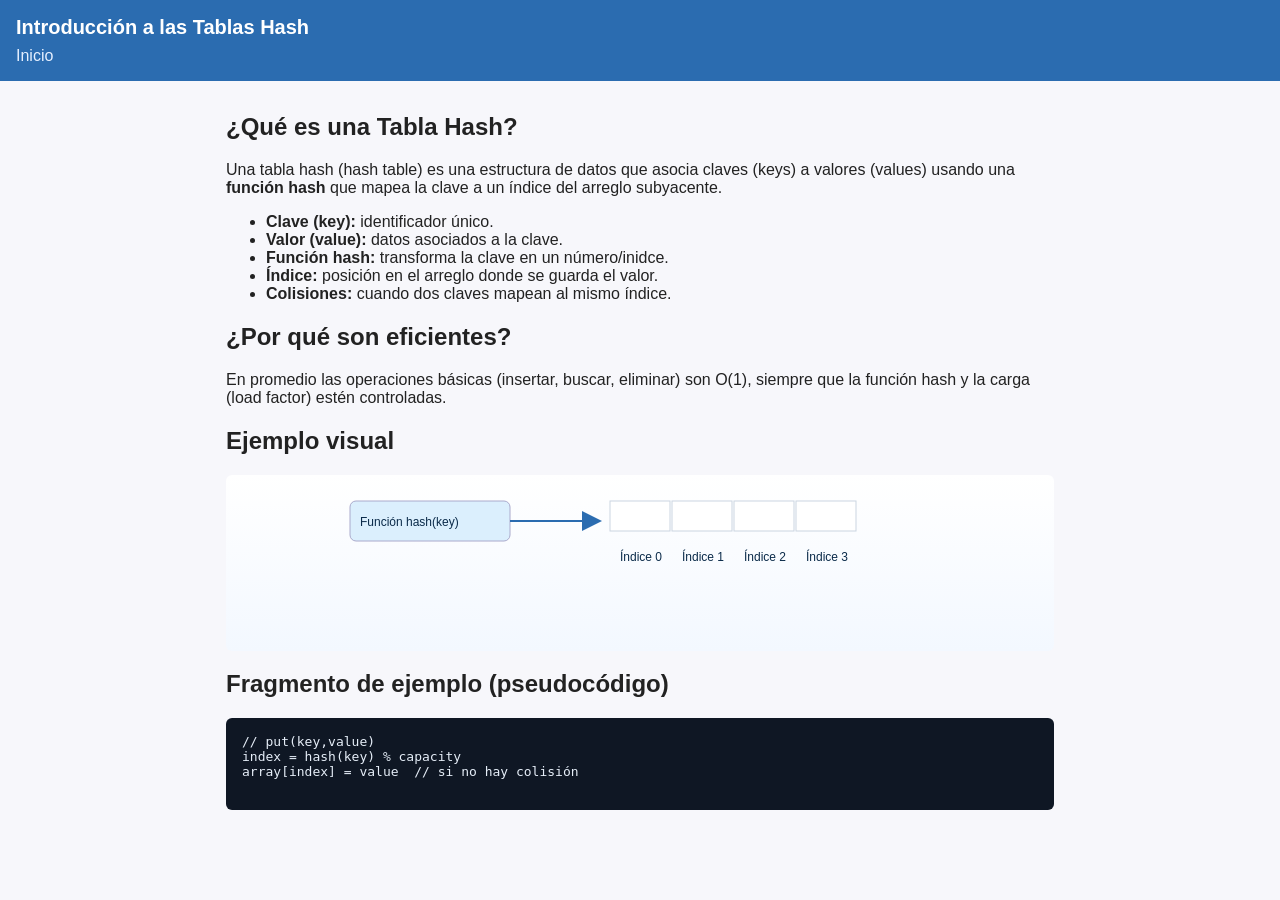
==== posts/introduccion-tablas-hash.html @ 5b84fa2f "feat(blog): add blog skeleton and 3 posts" ====
<!-- author:; date:; tags: tablas-hash, introduccion -->
<!doctype html>
<html lang="es">
<head>
  <meta charset="utf-8">
  <meta name="viewport" content="width=device-width,initial-scale=1">
  <title>Introducción a las Tablas Hash</title>
  <link rel="stylesheet" href="../assets/css/style.css">
</head>
<body>
  <header class="site-header">
    <h1>Introducción a las Tablas Hash</h1>
    <nav>
      <a href="../index.html">Inicio</a>
    </nav>
  </header>

  <main class="container">
    <section>
      <h2>¿Qué es una Tabla Hash?</h2>
      <p>Una tabla hash (hash table) es una estructura de datos que asocia claves (keys) a valores (values) usando una <strong>función hash</strong> que mapea la clave a un índice del arreglo subyacente.</p>
      <ul>
        <li><strong>Clave (key):</strong> identificador único.</li>
        <li><strong>Valor (value):</strong> datos asociados a la clave.</li>
        <li><strong>Función hash:</strong> transforma la clave en un número/inidce.</li>
        <li><strong>Índice:</strong> posición en el arreglo donde se guarda el valor.</li>
        <li><strong>Colisiones:</strong> cuando dos claves mapean al mismo índice.</li>
      </ul>
    </section>

    <section>
      <h2>¿Por qué son eficientes?</h2>
      <p>En promedio las operaciones básicas (insertar, buscar, eliminar) son O(1), siempre que la función hash y la carga (load factor) estén controladas.</p>
    </section>

    <section>
      <h2>Ejemplo visual</h2>
      <div class="svg-wrap">
        <svg width="100%" height="140" viewBox="0 0 600 140" xmlns="http://www.w3.org/2000/svg" aria-hidden>
          <style>text{font-family:Segoe UI,Arial;fill:#0b2b4a;font-size:12px}</style>
          <rect x="10" y="10" width="160" height="40" fill="#dbeffd" stroke="#aac" rx="6"/>
          <text x="20" y="35">Función hash(key)</text>
          <path d="M170 30 L260 30" stroke="#2b6cb0" stroke-width="2" fill="none" marker-end="url(#arrow)"/>
          <defs>
            <marker id="arrow" markerWidth="10" markerHeight="10" refX="9" refY="5" orient="auto">
              <path d="M0 0 L10 5 L0 10 z" fill="#2b6cb0" />
            </marker>
          </defs>
          <!-- arreglo -->
          <g transform="translate(270,0)">
            <rect x="0" y="10" width="60" height="30" fill="#fff" stroke="#cbd5e1"/>
            <rect x="62" y="10" width="60" height="30" fill="#fff" stroke="#cbd5e1"/>
            <rect x="124" y="10" width="60" height="30" fill="#fff" stroke="#cbd5e1"/>
            <rect x="186" y="10" width="60" height="30" fill="#fff" stroke="#cbd5e1"/>
            <text x="10" y="70">Índice 0</text>
            <text x="72" y="70">Índice 1</text>
            <text x="134" y="70">Índice 2</text>
            <text x="196" y="70">Índice 3</text>
          </g>
        </svg>
      </div>
    </section>

    <section>
      <h2>Fragmento de ejemplo (pseudocódigo)</h2>
      <pre><code>// put(key,value)
index = hash(key) % capacity
array[index] = value  // si no hay colisión
      </code></pre>
    </section>
  </main>
  <script src="../assets/js/main.js" defer></script>
</body>
</html>
---- assets/css/style.css ----
:root{--bg:#f7f7fb;--card:#ffffff;--accent:#2b6cb0;--muted:#555}
*{box-sizing:border-box}
body{font-family:Segoe UI,Roboto,Arial,sans-serif;background:var(--bg);color:#222;margin:0}
.site-header{background:var(--accent);color:#fff;padding:1rem}
.site-header h1{margin:0;font-size:1.25rem}
.site-header nav{margin-top:.5rem}
.site-header a{color:#e6f0ff;margin-right:1rem;text-decoration:none}
.container{max-width:860px;margin:2rem auto;padding:0 1rem}
.cards{display:grid;grid-template-columns:repeat(auto-fit,minmax(220px,1fr));gap:1rem;margin-top:1rem}
.card{background:var(--card);padding:1rem;border-radius:6px;box-shadow:0 1px 3px rgba(0,0,0,.06)}
pre{background:#0f1724;color:#e6eef8;padding:1rem;overflow:auto;border-radius:6px}
.site-footer{text-align:center;padding:1rem 0;color:var(--muted);margin-top:3rem}

/* simple responsive svg container */
.svg-wrap{background:linear-gradient(180deg,#fff,#f3f8ff);padding:1rem;border-radius:6px}
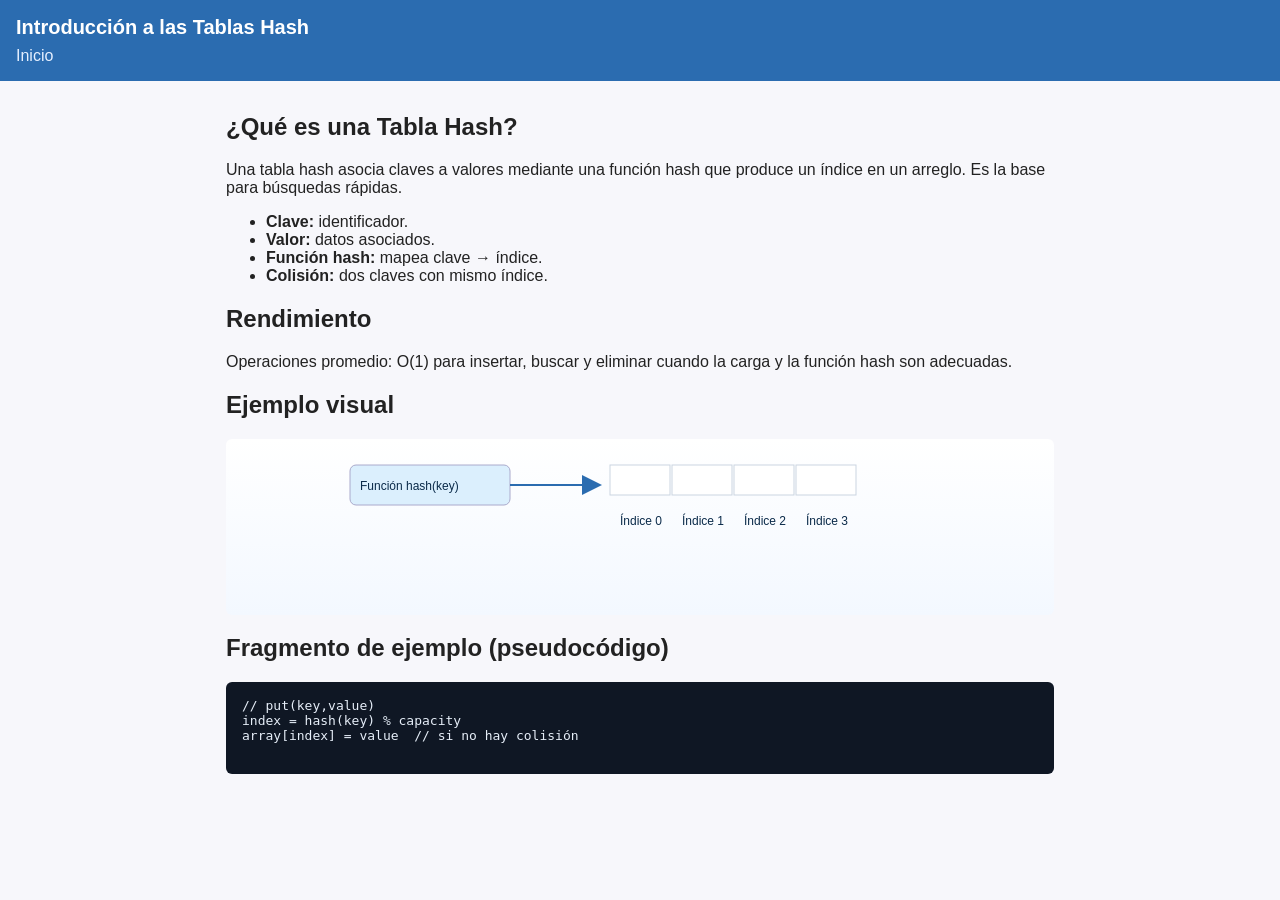
==== commit e10d560b: "docs(blog): make post texts more concise" ====
--- a/posts/introduccion-tablas-hash.html
+++ b/posts/introduccion-tablas-hash.html
@@ -1,10 +1,11 @@
-<!-- author:; date:; tags: tablas-hash, introduccion -->
+<!-- author: Alumno; date: 2025-12-03; tags: tablas-hash, introduccion -->
 <!doctype html>
 <html lang="es">
 <head>
   <meta charset="utf-8">
   <meta name="viewport" content="width=device-width,initial-scale=1">
   <title>Introducción a las Tablas Hash</title>
+  <meta name="description" content="Conceptos básicos de tablas hash: clave, valor, función hash, índice y colisiones.">
   <link rel="stylesheet" href="../assets/css/style.css">
 </head>
 <body>
@@ -18,19 +19,18 @@
   <main class="container">
     <section>
       <h2>¿Qué es una Tabla Hash?</h2>
-      <p>Una tabla hash (hash table) es una estructura de datos que asocia claves (keys) a valores (values) usando una <strong>función hash</strong> que mapea la clave a un índice del arreglo subyacente.</p>
+      <p>Una tabla hash asocia claves a valores mediante una función hash que produce un índice en un arreglo. Es la base para búsquedas rápidas.</p>
       <ul>
-        <li><strong>Clave (key):</strong> identificador único.</li>
-        <li><strong>Valor (value):</strong> datos asociados a la clave.</li>
-        <li><strong>Función hash:</strong> transforma la clave en un número/inidce.</li>
-        <li><strong>Índice:</strong> posición en el arreglo donde se guarda el valor.</li>
-        <li><strong>Colisiones:</strong> cuando dos claves mapean al mismo índice.</li>
+        <li><strong>Clave:</strong> identificador.</li>
+        <li><strong>Valor:</strong> datos asociados.</li>
+        <li><strong>Función hash:</strong> mapea clave → índice.</li>
+        <li><strong>Colisión:</strong> dos claves con mismo índice.</li>
       </ul>
     </section>
 
     <section>
-      <h2>¿Por qué son eficientes?</h2>
-      <p>En promedio las operaciones básicas (insertar, buscar, eliminar) son O(1), siempre que la función hash y la carga (load factor) estén controladas.</p>
+      <h2>Rendimiento</h2>
+      <p>Operaciones promedio: O(1) para insertar, buscar y eliminar cuando la carga y la función hash son adecuadas.</p>
     </section>
 
     <section>
